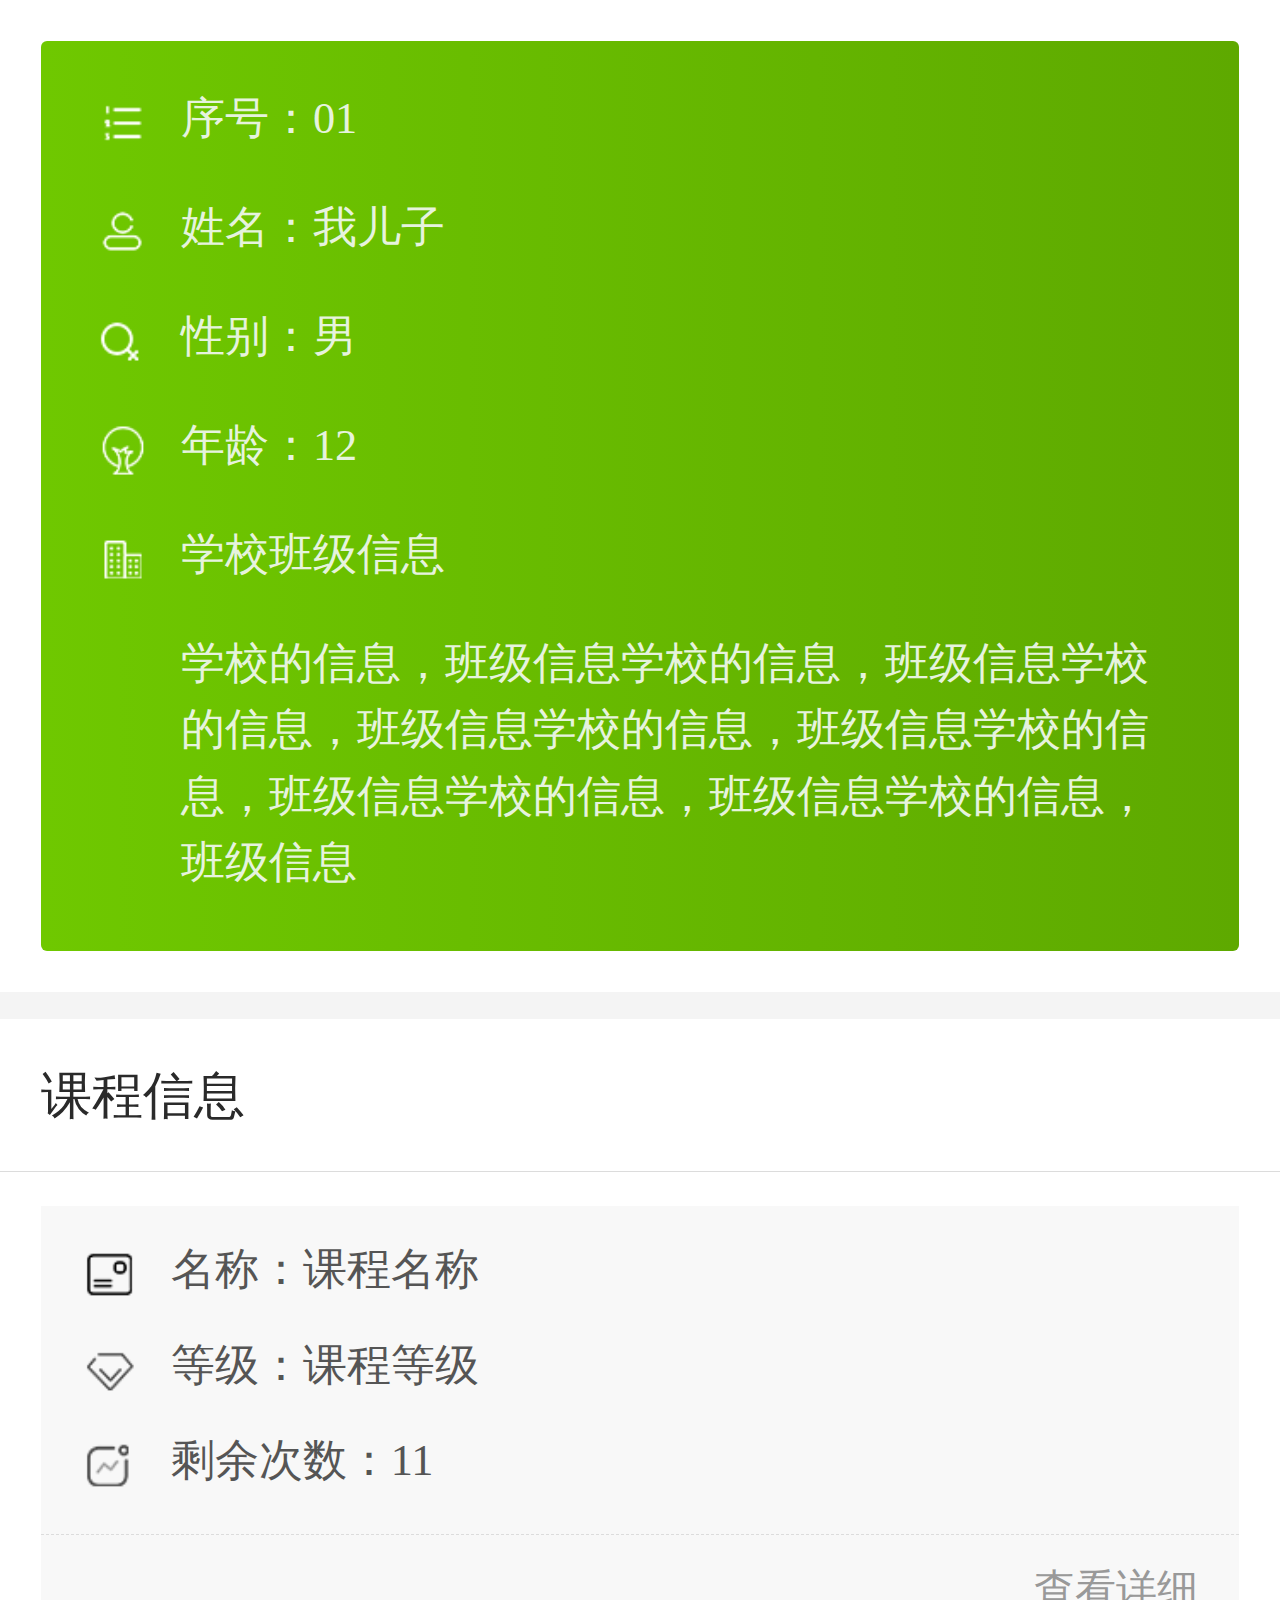
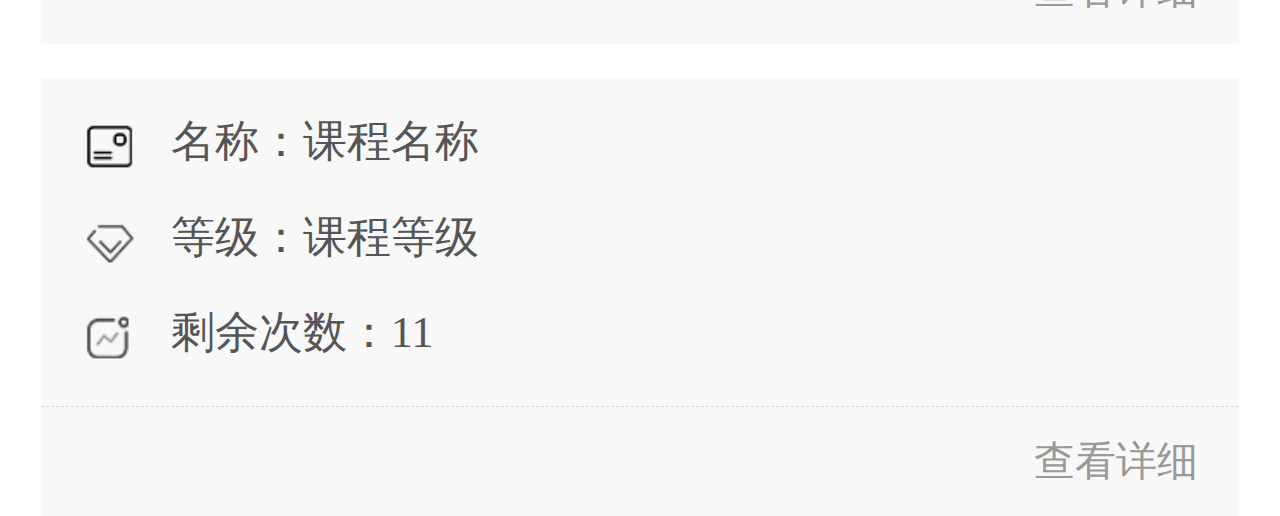
==== courseInfo.html @ 9c097af5 "1" ====
<!DOCTYPE html>
<html lang="en">
  <head>
    <meta charset="UTF-8" />
    <meta name="viewport" content="width=device-width, initial-scale=1.0" />
    <title>课程信息</title>
    <link rel="stylesheet" href="./css//courseInfo.css" />
  </head>
  <body>
    <div class="container">
      <div class="head">
        <div class="h-item">
          <img src="./images/EB003_03.png" alt="" />
          <p>序号：01</p>
        </div>
        <div class="h-item">
          <img src="./images/EB003_07.png" alt="" />
          <p>姓名：我儿子</p>
        </div>
        <div class="h-item">
          <img src="./images/EB003_10.png" alt="" />
          <p>性别：男</p>
        </div>
        <div class="h-item">
          <img src="./images/EB003_13.png" alt="" />
          <p>年龄：12</p>
        </div>
        <div class="h-item">
          <img src="./images/EB003_16.png" alt="" />
          <p>学校班级信息</p>
        </div>
        <div class="class-info">
          学校的信息，班级信息学校的信息，班级信息学校的信息，班级信息学校的信息，班级信息学校的信息，班级信息学校的信息，班级信息学校的信息，班级信息
        </div>
      </div>
      <div class="content">
        <div class="title">课程信息</div>
        <div class="info-list">
          <div class="info-item">
            <div class="top">
              <div>
                <img src="./images/EB003_19.png" alt="" />
                <p>名称：课程名称</p>
              </div>
              <div>
                <img src="./images/EB003_22.png" alt="" />
                <p>等级：课程等级</p>
              </div>
              <div>
                <img src="./images/EB003_24.png" alt="" />
                <p>剩余次数：11</p>
              </div>
            </div>
            <div class="bot"><p>查看详细</p></div>
          </div>
          <div class="info-item">
            <div class="top">
              <div>
                <img src="./images/EB003_19.png" alt="" />
                <p>名称：课程名称</p>
              </div>
              <div>
                <img src="./images/EB003_22.png" alt="" />
                <p>等级：课程等级</p>
              </div>
              <div>
                <img src="./images/EB003_24.png" alt="" />
                <p>剩余次数：11</p>
              </div>
            </div>
            <div class="bot"><p>查看详细</p></div>
          </div>
        </div>
      </div>
    </div>
    <script src="./js/flexible.js"></script>
  </body>
</html>
---- css/courseInfo.css ----
html, body, div, span, applet, object, iframe,
h1, h2, h3, h4, h5, h6, p, blockquote, pre,
a, abbr, acronym, address, big, cite, code,
del, dfn, em, img, ins, kbd, q, s, samp,
small, strike, strong, sub, sup, tt, var,
b, u, i, center,
dl, dt, dd, ol, ul, li,
fieldset, form, label, legend,
table, caption, tbody, tfoot, thead, tr, th, td,
article, aside, canvas, details, embed,
figure, figcaption, footer, header,
menu, nav, output, ruby, section, summary,
time, mark, audio, video, input {
  margin: 0;
  padding: 0;
  border: 0;
  font-size: 100%;
  font-weight: normal;
  vertical-align: baseline;
  box-sizing: border-box;
  color: #333;
}

/* HTML5 display-role reset for older browsers */
article, aside, details, figcaption, figure,
footer, header, menu, nav, section {
  display: block;
}

body {
  line-height: 1;
}

blockquote, q {
  quotes: none;
}

blockquote:before, blockquote:after,
q:before, q:after {
  content: none;
}

table {
  border-collapse: collapse;
  border-spacing: 0;
}

/* custom */
a {
  color: #7e8c8d;
  text-decoration: none;
  backface-visibility: hidden;
  -webkit-backface-visibility: hidden;
}

li {
  list-style: none;
}

::-webkit-scrollbar {
  width: 5px;
  height: 5px;
}

::-webkit-scrollbar-track-piece {
  background-color: rgba(0, 0, 0, 0.2);
  border-radius: 6px;
  -webkit-border-radius: 6px;
}

::-webkit-scrollbar-thumb:vertical {
  height: 5px;
  background-color: rgba(125, 125, 125, 0.7);
  border-radius: 6px;
  -webkit-border-radius: 6px;
}

::-webkit-scrollbar-thumb:horizontal {
  width: 5px;
  background-color: rgba(125, 125, 125, 0.7);
  border-radius: 6px;
  -webkit-border-radius: 6px;
}

html, body {
  width: 100%;
}

body {
  -webkit-text-size-adjust: none;
  -webkit-tap-highlight-color: transparent;
}

.container {
  background-color: #fff;
}

.my-btn {
  width: 2.2rem;
  height: .88rem;
  border-radius: 6px;
  line-height: .88rem;
  text-align: center;
  font-size: .32rem;
  color: #ffffff;
}

.my-btn.confirm {
  background-color: #6fc800;
}

.my-btn.cancel {
  background-color: #aeaeae;
}

.head {
  margin: 0.24rem;
  background-image: linear-gradient(to right, #6fc800, #5ea900);
  padding: 0.32rem;
  border-radius: 6px;
}

.head .h-item {
  display: flex;
  align-self: center;
  margin-top: 0.32rem;
}

.head .h-item img {
  width: 0.32rem;
  height: 0.32rem;
}

.head .h-item p {
  margin-left: 0.18rem;
  font-size: 0.26rem;
  color: #e6f3dd;
}

.head .h-item:first-child {
  margin-top: 0;
}

.head .class-info {
  margin-top: 0.25rem;
  font-size: 0.26rem;
  color: #e6f3dd;
  margin-left: 0.5rem;
  line-height: 1.5;
}

.content {
  background-color: #fff;
  border-top: 0.16rem solid #f4f4f4;
}

.content div.title {
  padding: 0 0.24rem;
  height: 0.9rem;
  line-height: 0.9rem;
  color: #2a2a2a;
  font-size: 0.3rem;
  border-bottom: 1px solid #dcdcdc;
}

.content .info-list {
  padding: 0 0.24rem;
}

.content .info-list .info-item {
  background-color: #f8f8f8;
  margin-top: 0.2rem;
}

.content .info-list .info-item .top {
  padding: 0.24rem;
  border-bottom: 1px dashed #dcdcdc;
}

.content .info-list .info-item .top div {
  display: flex;
  align-self: center;
  margin-top: 0.24rem;
}

.content .info-list .info-item .top div img {
  width: 0.32rem;
  height: 0.32rem;
}

.content .info-list .info-item .top div p {
  margin-left: 0.2rem;
  color: #555;
  font-size: 0.26rem;
}

.content .info-list .info-item .top div:first-child {
  margin-top: 0;
}

.content .info-list .info-item .bot {
  overflow: hidden;
  padding: 0.2rem 0;
}

.content .info-list .info-item .bot p {
  float: right;
  color: #999;
  font-size: 0.24rem;
  padding-right: 0.24rem;
}
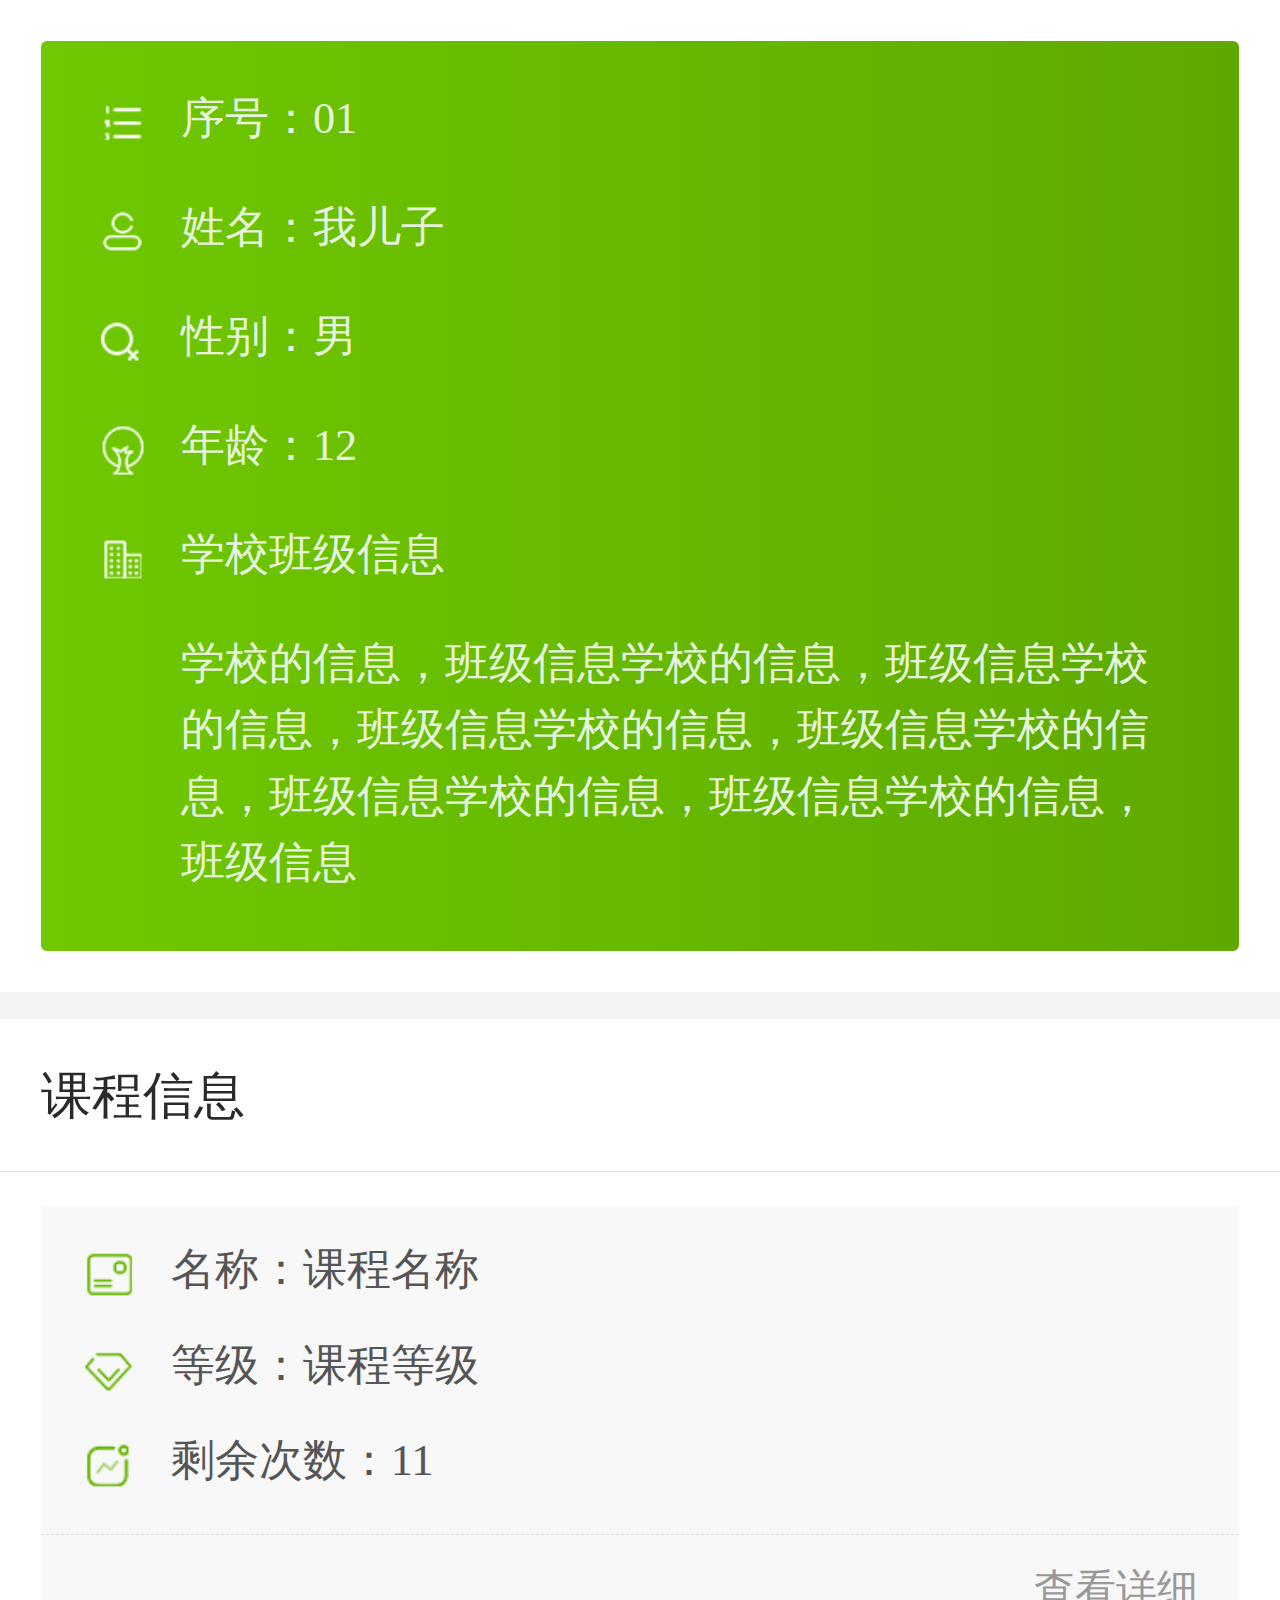
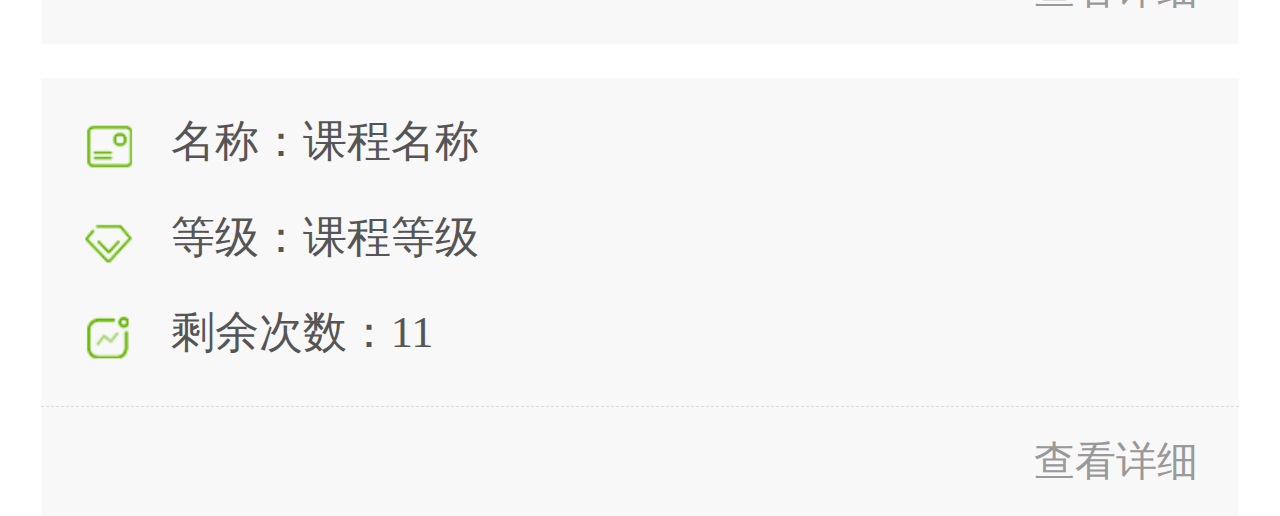
==== commit 09425ac2: "新增页面" ====
--- a/courseInfo.html
+++ b/courseInfo.html
@@ -39,15 +39,15 @@
           <div class="info-item">
             <div class="top">
               <div>
-                <img src="./images/EB003_19.png" alt="" />
+                <img src="./images/EB003_05.png" alt="" />
                 <p>名称：课程名称</p>
               </div>
               <div>
-                <img src="./images/EB003_22.png" alt="" />
+                <img src="./images/EB003_06.png" alt="" />
                 <p>等级：课程等级</p>
               </div>
               <div>
-                <img src="./images/EB003_24.png" alt="" />
+                <img src="./images/EB003_8.png" alt="" />
                 <p>剩余次数：11</p>
               </div>
             </div>
@@ -56,15 +56,15 @@
           <div class="info-item">
             <div class="top">
               <div>
-                <img src="./images/EB003_19.png" alt="" />
+                <img src="./images/EB003_05.png" alt="" />
                 <p>名称：课程名称</p>
               </div>
               <div>
-                <img src="./images/EB003_22.png" alt="" />
+                <img src="./images/EB003_06.png" alt="" />
                 <p>等级：课程等级</p>
               </div>
               <div>
-                <img src="./images/EB003_24.png" alt="" />
+                <img src="./images/EB003_8.png" alt="" />
                 <p>剩余次数：11</p>
               </div>
             </div>
